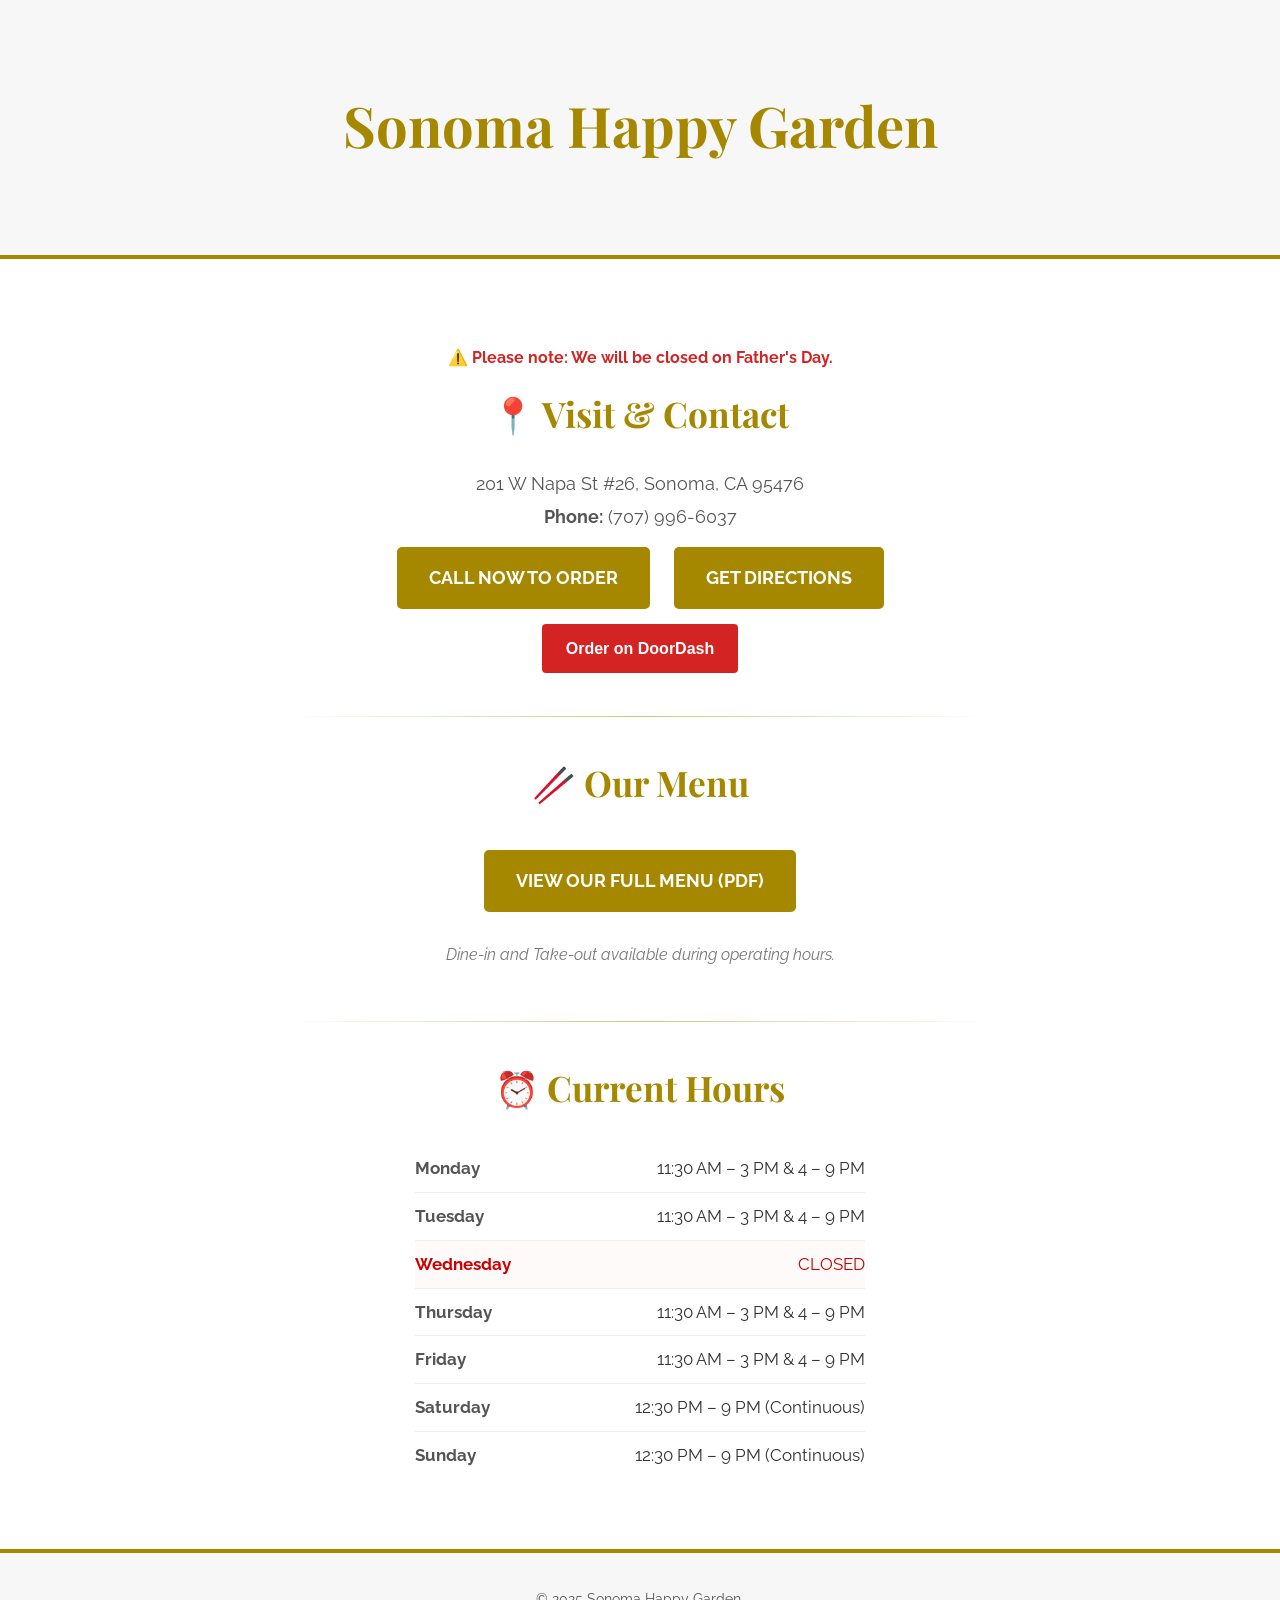
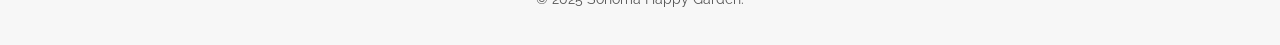
==== index.html @ 8aad2617 "Add notice about closure on Father's Day" ====
<!DOCTYPE html>
<html lang="en">
<head>
    <meta charset="UTF-8">
    <meta name="viewport" content="width=device-width, initial-scale=1.0">
    <title>Sonoma Happy Garden - Menu & Location</title>
    <link rel="stylesheet" href="styles.css">
    <link href="https://fonts.googleapis.com/css2?family=Playfair+Display:wght@700&family=Raleway:wght=400&display=swap" rel="stylesheet">
</head>
<body>

    <header class="hero">
        <h1>Sonoma Happy Garden</h1>
    </header>

    <main>
        <section id="info">
            <p class="notice" style="color: #D32323; font-weight: bold; margin-bottom: 15px;">⚠️ Please note: We will be closed on Father's Day.</p>
            <h2>📍 Visit & Contact</h2>
            <p class="address">201 W Napa St #26, Sonoma, CA 95476</p>
            <p class="address"><strong>Phone:</strong> (707) 996-6037</p>
            
            <a href="tel:7079966037" class="button primary secondary">Call Now to Order</a>
            
            <a href="https://maps.google.com/?cid=13351621190458677030&g_mp=Cidnb29nbGUubWFwcy5wbGFjZXMudjEuUGxhY2VzLlNlYXJjaFRleHQ" target="_blank" class="button primary secondary">Get Directions</a>

            <a href="https://www.doordash.com/store/sonoma-happy-garden-sonoma-36709926/" 
               target="_blank" 
               style="display: inline-block; 
                      background-color: #D32323; 
                      color: #ffffff; 
                      padding: 12px 24px; 
                      text-decoration: none; 
                      border-radius: 4px; 
                      font-weight: 600; 
                      margin: 5px; 
                      font-family: -apple-system, BlinkMacSystemFont, 'Segoe UI', Roboto, Helvetica, Arial, sans-serif;
                      font-size: 16px;
                      border: none;
                      transition: opacity 0.2s;">
               Order on DoorDash
            </a>
            
        </section>
        
        <hr>

        <section id="menu">
            <h2>🥢 Our Menu</h2>
            <p>
                <a href="https://therocketsloth.github.io/sonomahappygarden/menu.pdf" target="_blank" class="button primary">
                    View Our Full Menu (PDF)
                </a>
            </p>
            <p class="menu-note">
                Dine-in and Take-out available during operating hours.
            </p>
        </section>

        <hr>

        <section id="hours">
            <h2>⏰ Current Hours</h2>
            <ul class="hours-list">
                <li><span>Monday</span> <span>11:30 AM – 3 PM & 4 – 9 PM</span></li>
                <li><span>Tuesday</span> <span>11:30 AM – 3 PM & 4 – 9 PM</span></li>
                <li class="closed"><span>Wednesday</span> <span>CLOSED</span></li>
                <li><span>Thursday</span> <span>11:30 AM – 3 PM & 4 – 9 PM</span></li>
                <li><span>Friday</span> <span>11:30 AM – 3 PM & 4 – 9 PM</span></li>
                <li><span>Saturday</span> <span>12:30 PM – 9 PM (Continuous)</span></li>
                <li><span>Sunday</span> <span>12:30 PM – 9 PM (Continuous)</span></li>
            </ul>
        </section>
    </main>

    <footer>
        <p>© 2025 Sonoma Happy Garden.</p>
    </footer>

</body>
</html>
---- styles.css ----
/* Basic Reset and Font Imports */
body {
    margin: 0;
    padding: 0;
    font-family: 'Raleway', sans-serif;
    color: #333; /* Dark text color (Charcoal) */
    background-color: #ffffff; /* White background */
    line-height: 1.6;
}

/* Headings and Titles - Elegant Font */
h1, h2 {
    font-family: 'Playfair Display', serif;
    color: #a58800; /* Richer Gold/Brass accent color */
    text-align: center;
    margin-top: 0;
}

h1 {
    font-size: 3.5em; 
    margin-bottom: 0.1em;
}

h2 {
    font-size: 2.2em;
    margin-bottom: 0.8em;
}

/* Header/Hero Section */
.hero {
    background-color: #f7f7f7; /* Light gray background for the header */
    padding: 80px 20px;
    text-align: center;
    border-bottom: 4px solid #a58800;
}

/* Main Content Layout */
main {
    max-width: 700px;
    margin: 40px auto;
    padding: 0 20px;
}

section {
    padding: 30px 0;
    text-align: center;
}

.address {
    font-size: 1.1em;
    margin: 5px 0;
    color: #555; /* Slightly lighter body text */
}

.menu-note {
    font-style: italic;
    color: #777;
    margin-top: 20px;
}

hr {
    border: 0;
    height: 1px;
    background-image: linear-gradient(to right, rgba(165, 136, 0, 0), rgba(165, 136, 0, 0.5), rgba(165, 136, 0, 0));
}

/* --- IMPROVED HOURS STYLING --- */
.hours-list {
    list-style-type: none;
    padding: 0;
    margin: 0 auto;
    width: 100%;
    max-width: 450px; /* Constrain width for cleaner presentation */
}

.hours-list li {
    display: flex; /* Use flex to separate Day and Time */
    justify-content: space-between; /* Push Day to left, Time to right */
    padding: 10px 0;
    font-size: 1.05em;
    border-bottom: 1px solid #eee; /* Subtle separator */
}

.hours-list li:last-child {
    border-bottom: none;
}

.hours-list li span:first-child {
    font-weight: bold; /* Make the day stand out */
    color: #555;
}

.hours-list .closed {
    color: #cc0000; /* Red color for CLOSED day */
    background-color: #fffafa; /* Very light red background for the closed row */
}

.hours-list .closed span:first-child {
    font-weight: bold;
    color: #cc0000;
}
/* --- END IMPROVED HOURS STYLING --- */


/* Menu Button Styling */
.button {
    display: inline-block;
    padding: 15px 30px;
    margin: 10px;
    text-decoration: none;
    text-transform: uppercase;
    font-weight: bold;
    border-radius: 5px;
    transition: background-color 0.3s, color 0.3s, border-color 0.3s;
    font-size: 1.1em;
}

.button.primary {
    background-color: #a58800;
    color: #ffffff;
    border: 2px solid #a58800;
}

.button.primary:hover {
    background-color: #bfa000;
    color: #ffffff;
    border-color: #bfa000;
    box-shadow: 0 4px 10px rgba(165, 136, 0, 0.2);
}

/* Footer */
footer {
    background-color: #f7f7f7;
    padding: 20px;
    text-align: center;
    font-size: 0.9em;
    border-top: 4px solid #a58800;
    color: #555;
}

/* Mobile Responsiveness */
@media (max-width: 600px) {
    h1 {
        font-size: 2.5em;
    }

    .hero {
        padding: 50px 10px;
    }

    .button {
        display: block;
        width: 80%;
        margin: 10px auto;
        padding: 12px 20px;
    }
}
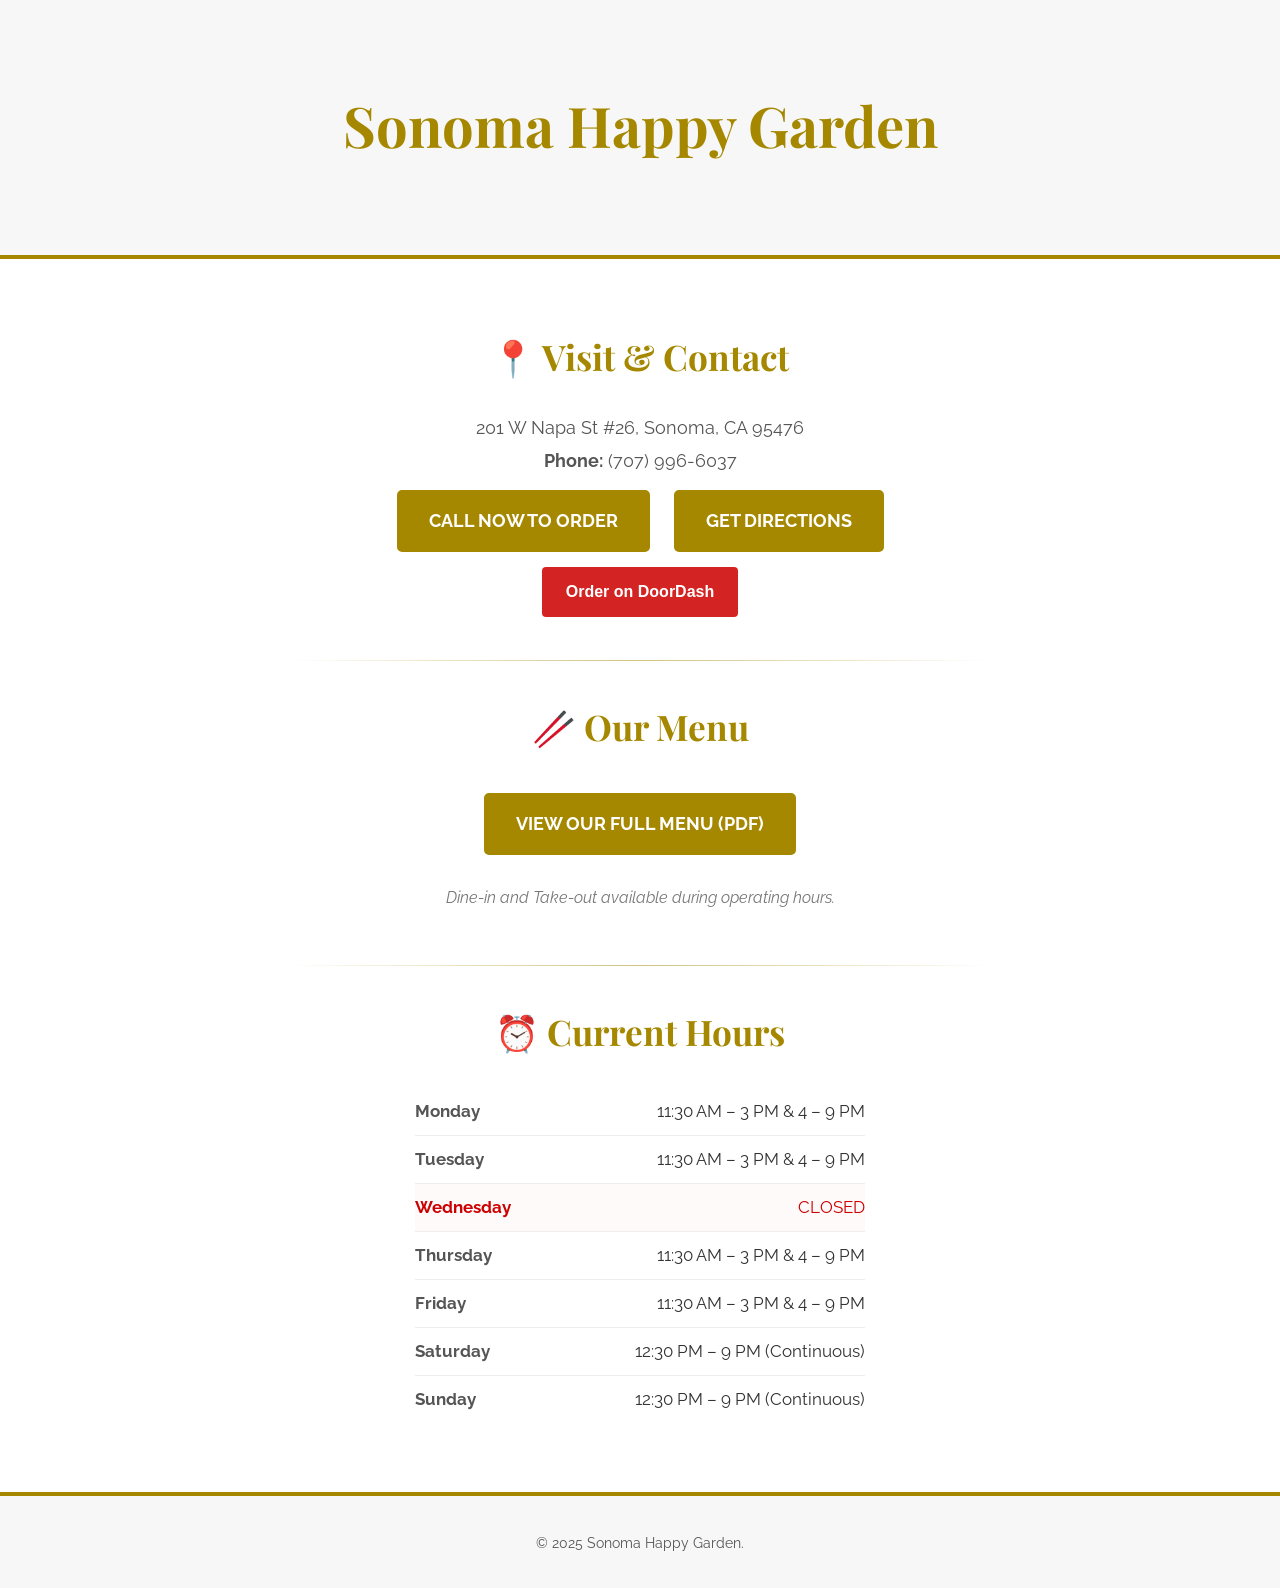
==== commit 61e8c98d: "Remove Father's Day closure notice from index.html Removed notice about closure on Father's Day." ====
--- a/index.html
+++ b/index.html
@@ -15,7 +15,6 @@
 
     <main>
         <section id="info">
-            <p class="notice" style="color: #D32323; font-weight: bold; margin-bottom: 15px;">⚠️ Please note: We will be closed on Father's Day.</p>
             <h2>📍 Visit & Contact</h2>
             <p class="address">201 W Napa St #26, Sonoma, CA 95476</p>
             <p class="address"><strong>Phone:</strong> (707) 996-6037</p>
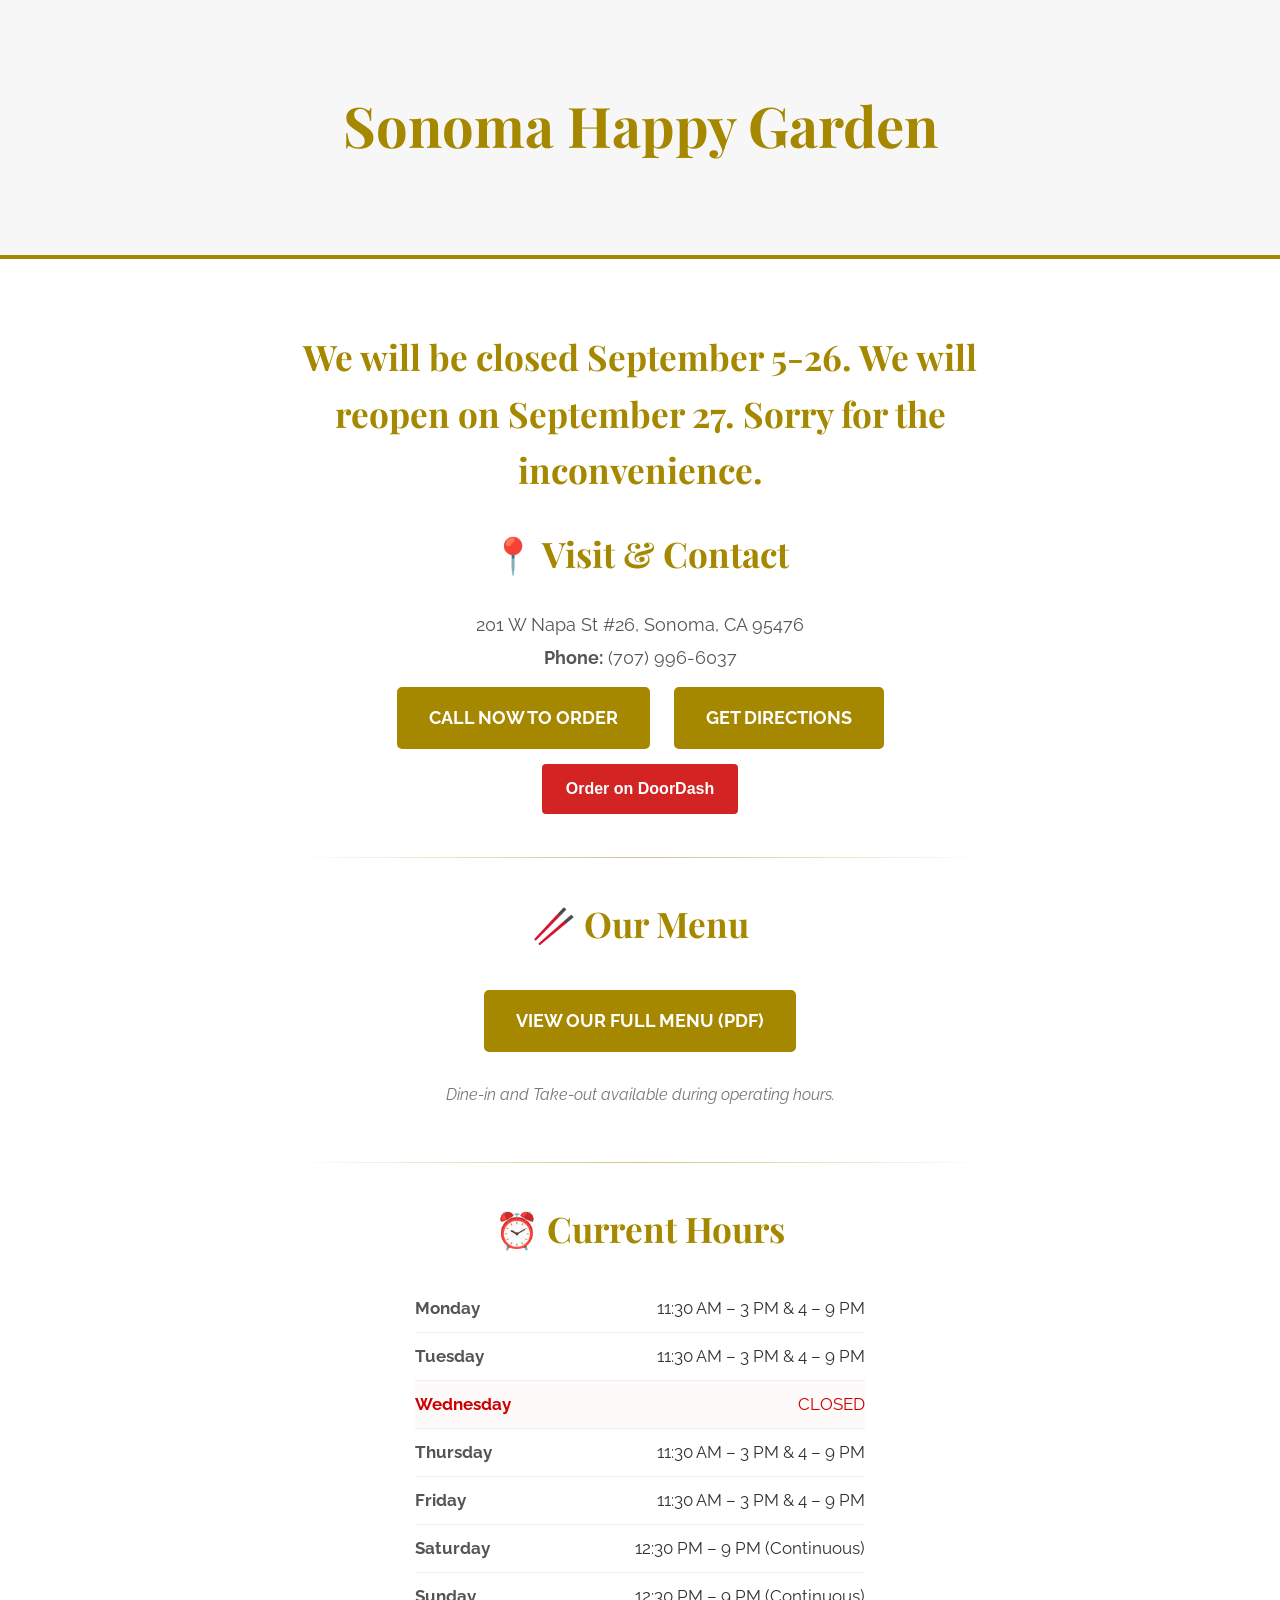
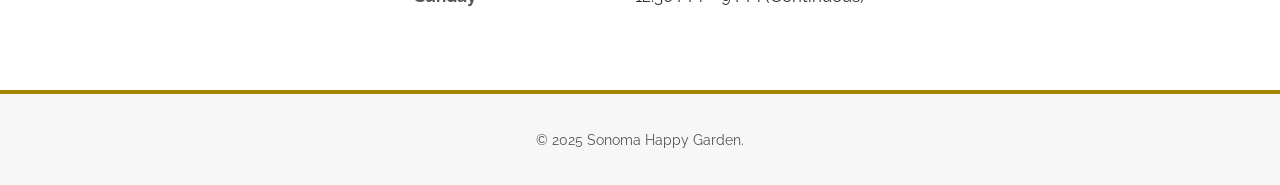
==== commit ea040b9a: "notice" ====
--- a/index.html
+++ b/index.html
@@ -15,6 +15,7 @@
 
     <main>
         <section id="info">
+            <h2>We will be closed September 5-26. We will reopen on September 27. Sorry for the inconvenience.</h2>
             <h2>📍 Visit & Contact</h2>
             <p class="address">201 W Napa St #26, Sonoma, CA 95476</p>
             <p class="address"><strong>Phone:</strong> (707) 996-6037</p>
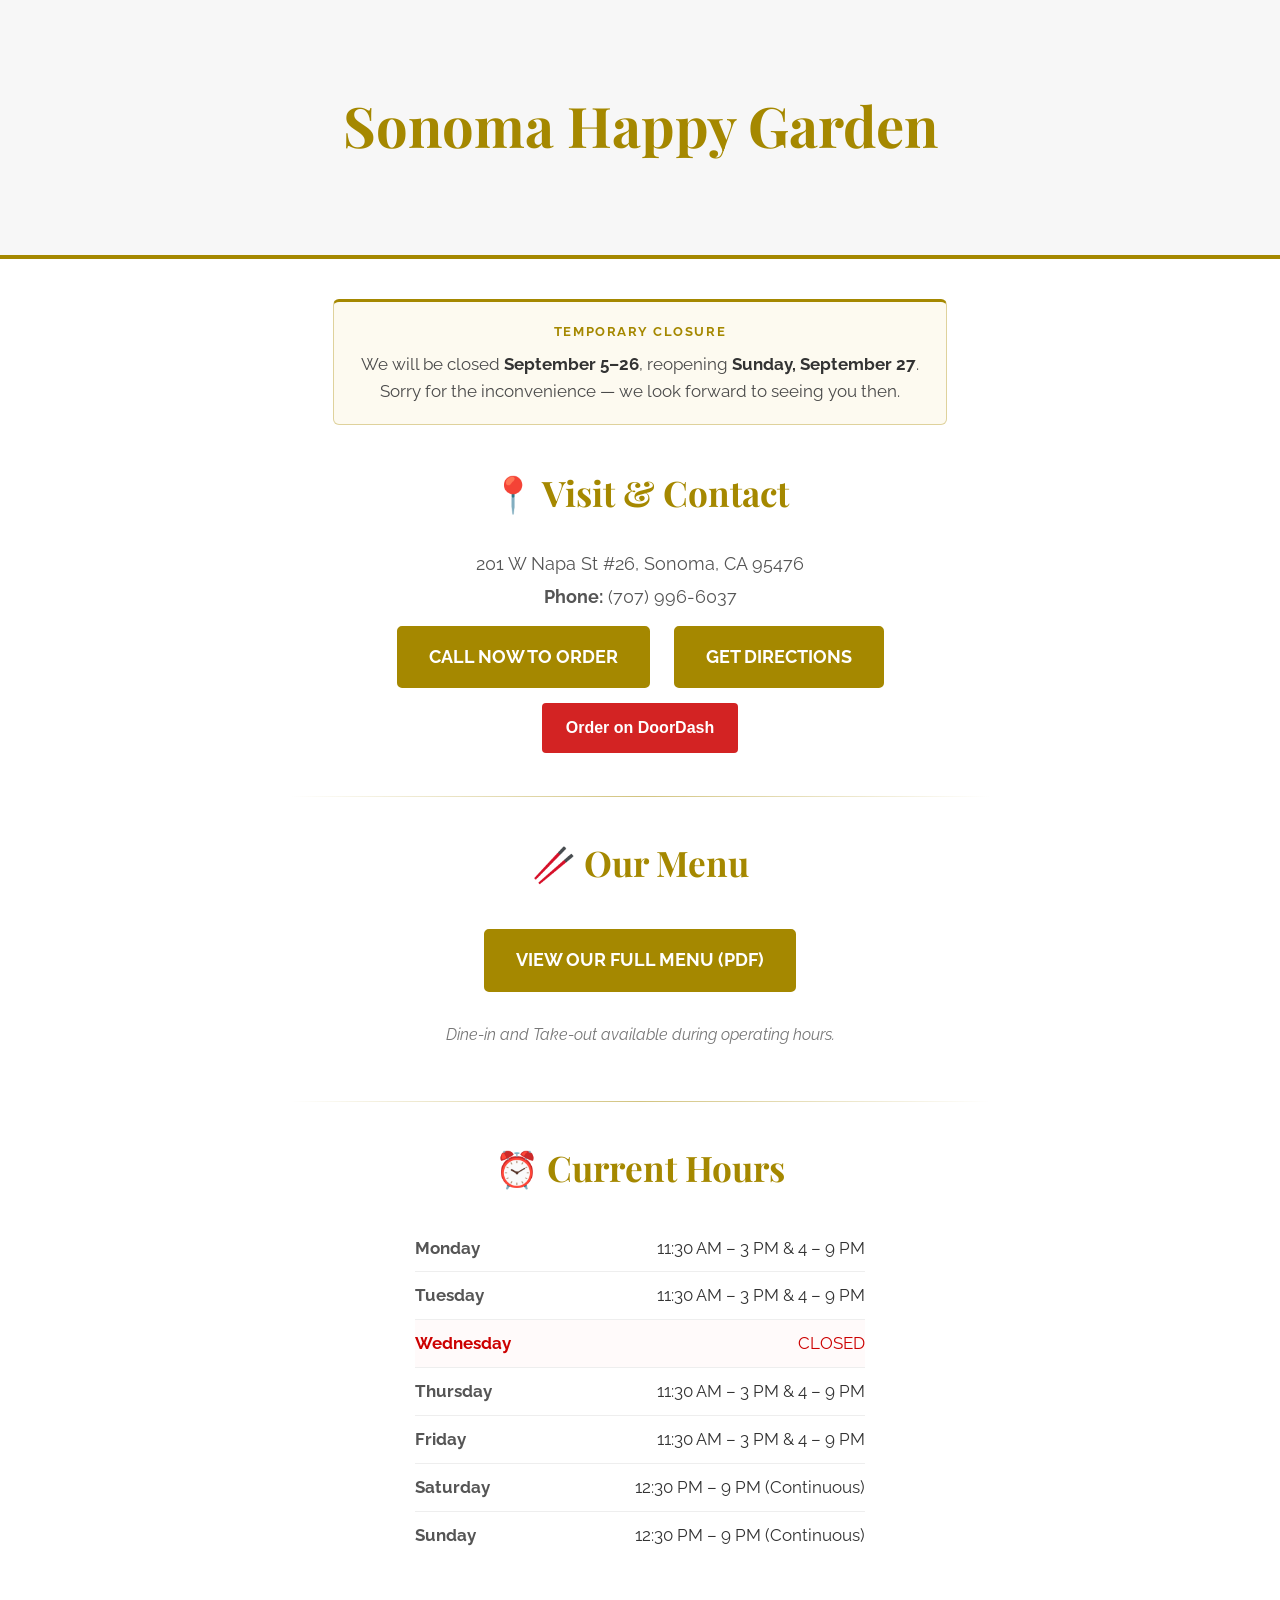
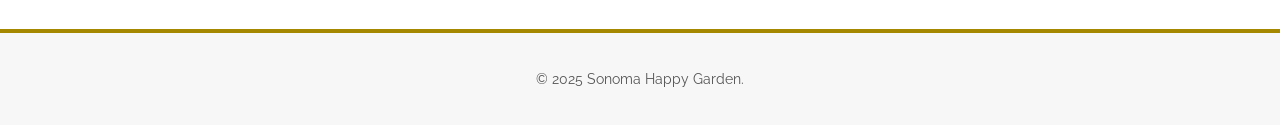
==== commit 695350c6: "update" ====
--- a/index.html
+++ b/index.html
@@ -14,8 +14,12 @@
     </header>
 
     <main>
+        <div class="notice" role="status">
+            <p class="notice-label">Temporary Closure</p>
+            <p class="notice-text">We will be closed <strong>September 5&ndash;26</strong>, reopening <strong>Sunday, September 27</strong>. Sorry for the inconvenience &mdash; we look forward to seeing you then.</p>
+        </div>
+
         <section id="info">
-            <h2>We will be closed September 5-26. We will reopen on September 27. Sorry for the inconvenience.</h2>
             <h2>📍 Visit & Contact</h2>
             <p class="address">201 W Napa St #26, Sonoma, CA 95476</p>
             <p class="address"><strong>Phone:</strong> (707) 996-6037</p>
--- a/styles.css
+++ b/styles.css
@@ -102,6 +102,40 @@
 /* --- END IMPROVED HOURS STYLING --- */
 
 
+/* --- CLOSURE / ANNOUNCEMENT NOTICE --- */
+.notice {
+    background-color: #fdfaf0;
+    border: 1px solid rgba(165, 136, 0, 0.35);
+    border-top: 3px solid #a58800;
+    border-radius: 6px;
+    max-width: 560px;
+    margin: 0 auto 10px;
+    padding: 20px 26px;
+    text-align: center;
+}
+
+.notice-label {
+    font-family: 'Raleway', sans-serif;
+    font-size: 0.8em;
+    font-weight: bold;
+    text-transform: uppercase;
+    letter-spacing: 0.12em;
+    color: #a58800;
+    margin: 0 0 8px;
+}
+
+.notice-text {
+    font-size: 1.05em;
+    color: #4a4a4a;
+    margin: 0;
+}
+
+.notice-text strong {
+    color: #333;
+    white-space: nowrap;
+}
+/* --- END NOTICE --- */
+
 /* Menu Button Styling */
 .button {
     display: inline-block;
@@ -140,6 +174,10 @@
 
 /* Mobile Responsiveness */
 @media (max-width: 600px) {
+    .notice {
+        padding: 16px 18px;
+    }
+
     h1 {
         font-size: 2.5em;
     }
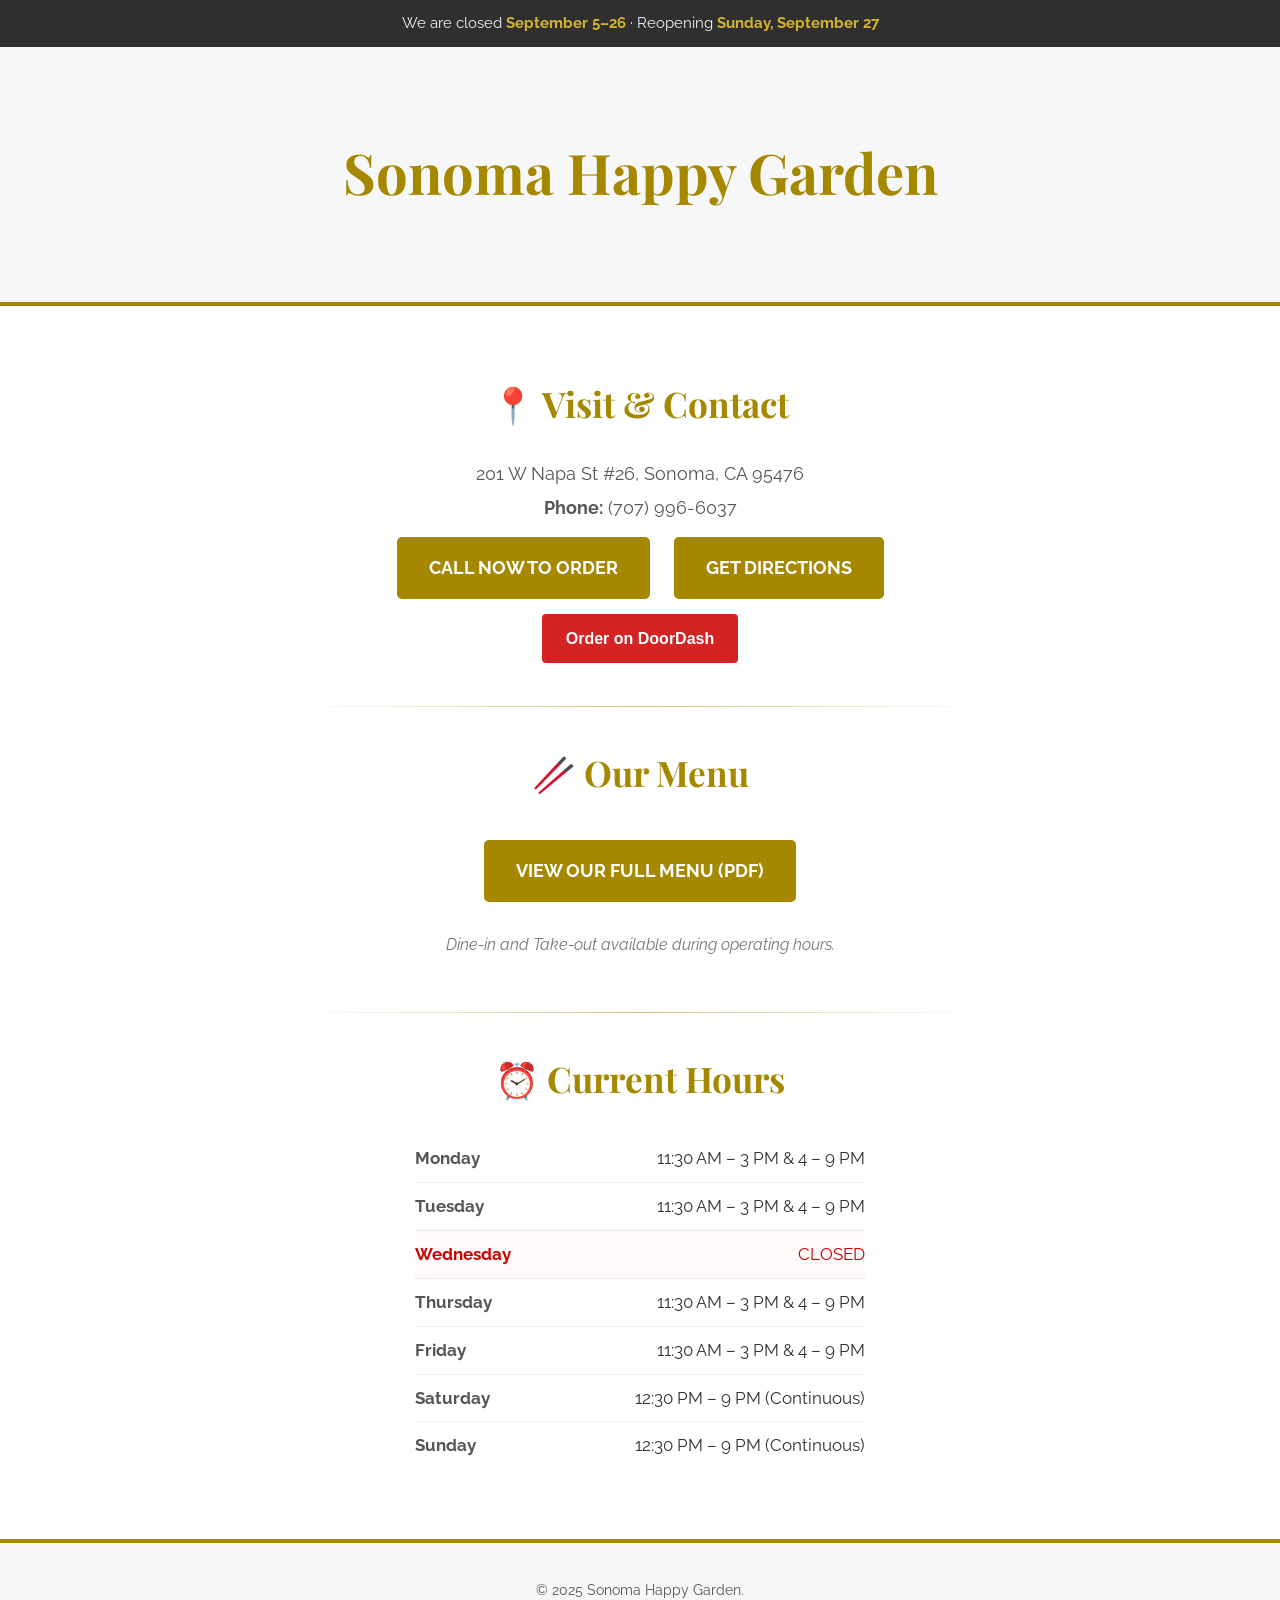
==== commit 2a165317: "update" ====
--- a/index.html
+++ b/index.html
@@ -9,16 +9,15 @@
 </head>
 <body>
 
+    <div class="announcement" role="status">
+        We are closed <strong>September 5&ndash;26</strong> &middot; Reopening <strong>Sunday, September 27</strong>
+    </div>
+
     <header class="hero">
         <h1>Sonoma Happy Garden</h1>
     </header>
 
     <main>
-        <div class="notice" role="status">
-            <p class="notice-label">Temporary Closure</p>
-            <p class="notice-text">We will be closed <strong>September 5&ndash;26</strong>, reopening <strong>Sunday, September 27</strong>. Sorry for the inconvenience &mdash; we look forward to seeing you then.</p>
-        </div>
-
         <section id="info">
             <h2>📍 Visit & Contact</h2>
             <p class="address">201 W Napa St #26, Sonoma, CA 95476</p>
--- a/styles.css
+++ b/styles.css
@@ -102,39 +102,24 @@
 /* --- END IMPROVED HOURS STYLING --- */
 
 
-/* --- CLOSURE / ANNOUNCEMENT NOTICE --- */
-.notice {
-    background-color: #fdfaf0;
-    border: 1px solid rgba(165, 136, 0, 0.35);
-    border-top: 3px solid #a58800;
-    border-radius: 6px;
-    max-width: 560px;
-    margin: 0 auto 10px;
-    padding: 20px 26px;
+
+/* --- ANNOUNCEMENT BAR --- */
+.announcement {
+    background-color: #2f2f2f;
+    color: #f2f2f2;
+    font-family: 'Raleway', sans-serif;
+    font-size: 0.95em;
+    line-height: 1.5;
     text-align: center;
+    padding: 12px 20px;
 }
 
-.notice-label {
-    font-family: 'Raleway', sans-serif;
-    font-size: 0.8em;
+.announcement strong {
+    color: #d4b52e;
     font-weight: bold;
-    text-transform: uppercase;
-    letter-spacing: 0.12em;
-    color: #a58800;
-    margin: 0 0 8px;
-}
-
-.notice-text {
-    font-size: 1.05em;
-    color: #4a4a4a;
-    margin: 0;
-}
-
-.notice-text strong {
-    color: #333;
     white-space: nowrap;
 }
-/* --- END NOTICE --- */
+/* --- END ANNOUNCEMENT BAR --- */
 
 /* Menu Button Styling */
 .button {
@@ -174,8 +159,9 @@
 
 /* Mobile Responsiveness */
 @media (max-width: 600px) {
-    .notice {
-        padding: 16px 18px;
+    .announcement {
+        font-size: 0.85em;
+        padding: 10px 14px;
     }
 
     h1 {
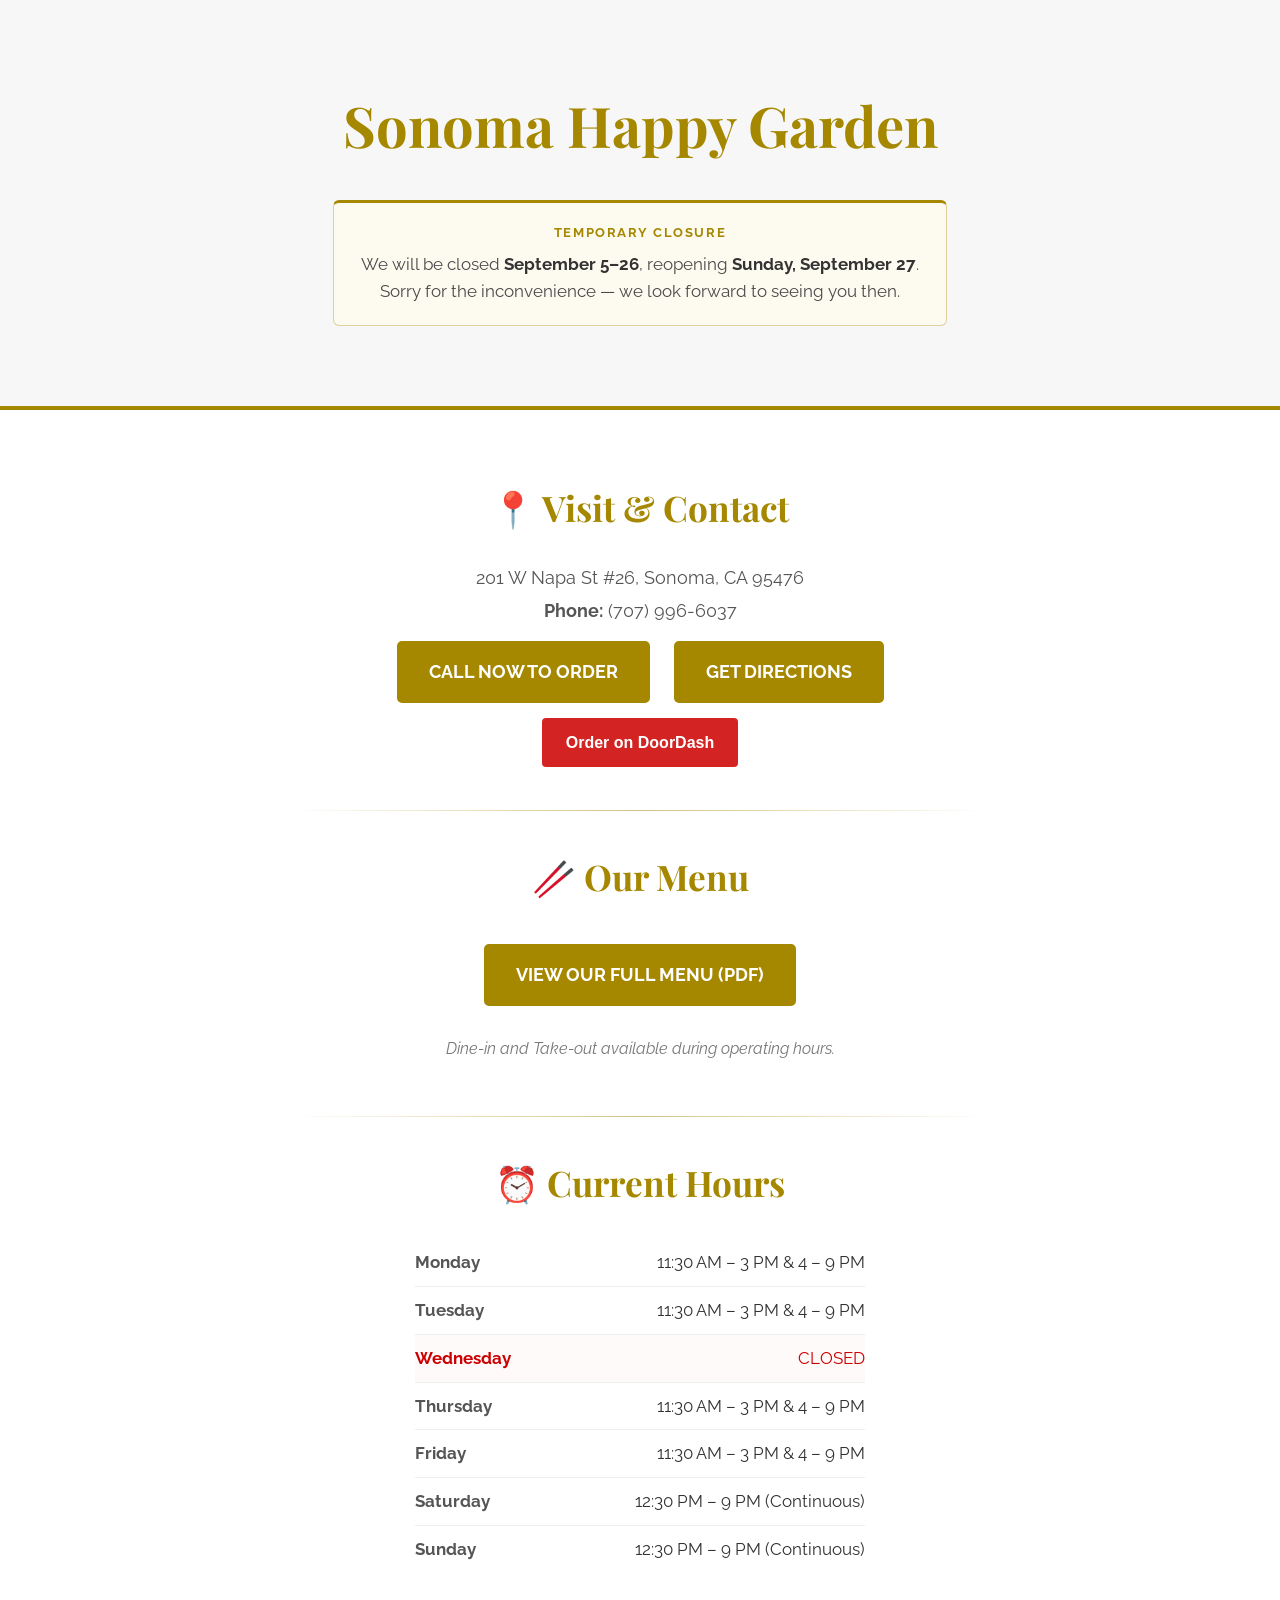
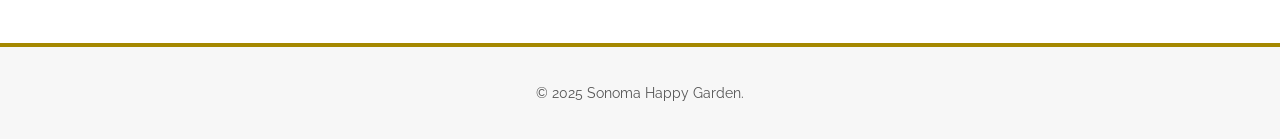
==== commit 9a065775: "revert" ====
--- a/index.html
+++ b/index.html
@@ -9,12 +9,13 @@
 </head>
 <body>
 
-    <div class="announcement" role="status">
-        We are closed <strong>September 5&ndash;26</strong> &middot; Reopening <strong>Sunday, September 27</strong>
-    </div>
-
     <header class="hero">
         <h1>Sonoma Happy Garden</h1>
+
+        <div class="notice" role="status">
+            <p class="notice-label">Temporary Closure</p>
+            <p class="notice-text">We will be closed <strong>September 5&ndash;26</strong>, reopening <strong>Sunday, September 27</strong>. Sorry for the inconvenience &mdash; we look forward to seeing you then.</p>
+        </div>
     </header>
 
     <main>
--- a/styles.css
+++ b/styles.css
@@ -103,23 +103,40 @@
 
 
 
-/* --- ANNOUNCEMENT BAR --- */
-.announcement {
-    background-color: #2f2f2f;
-    color: #f2f2f2;
-    font-family: 'Raleway', sans-serif;
-    font-size: 0.95em;
-    line-height: 1.5;
+/* --- CLOSURE / ANNOUNCEMENT NOTICE --- */
+.notice {
+    background-color: #fdfaf0;
+    border: 1px solid rgba(165, 136, 0, 0.35);
+    border-top: 3px solid #a58800;
+    border-radius: 6px;
+    max-width: 560px;
+    margin: 30px auto 0;
+    padding: 20px 26px;
     text-align: center;
-    padding: 12px 20px;
 }
 
-.announcement strong {
-    color: #d4b52e;
+.notice-label {
+    font-family: 'Raleway', sans-serif;
+    font-size: 0.8em;
     font-weight: bold;
+    text-transform: uppercase;
+    letter-spacing: 0.12em;
+    color: #a58800;
+    margin: 0 0 8px;
+}
+
+.notice-text {
+    font-size: 1.05em;
+    color: #4a4a4a;
+    margin: 0;
+    line-height: 1.6;
+}
+
+.notice-text strong {
+    color: #333;
     white-space: nowrap;
 }
-/* --- END ANNOUNCEMENT BAR --- */
+/* --- END NOTICE --- */
 
 /* Menu Button Styling */
 .button {
@@ -159,9 +176,9 @@
 
 /* Mobile Responsiveness */
 @media (max-width: 600px) {
-    .announcement {
-        font-size: 0.85em;
-        padding: 10px 14px;
+    .notice {
+        margin-top: 24px;
+        padding: 16px 18px;
     }
 
     h1 {
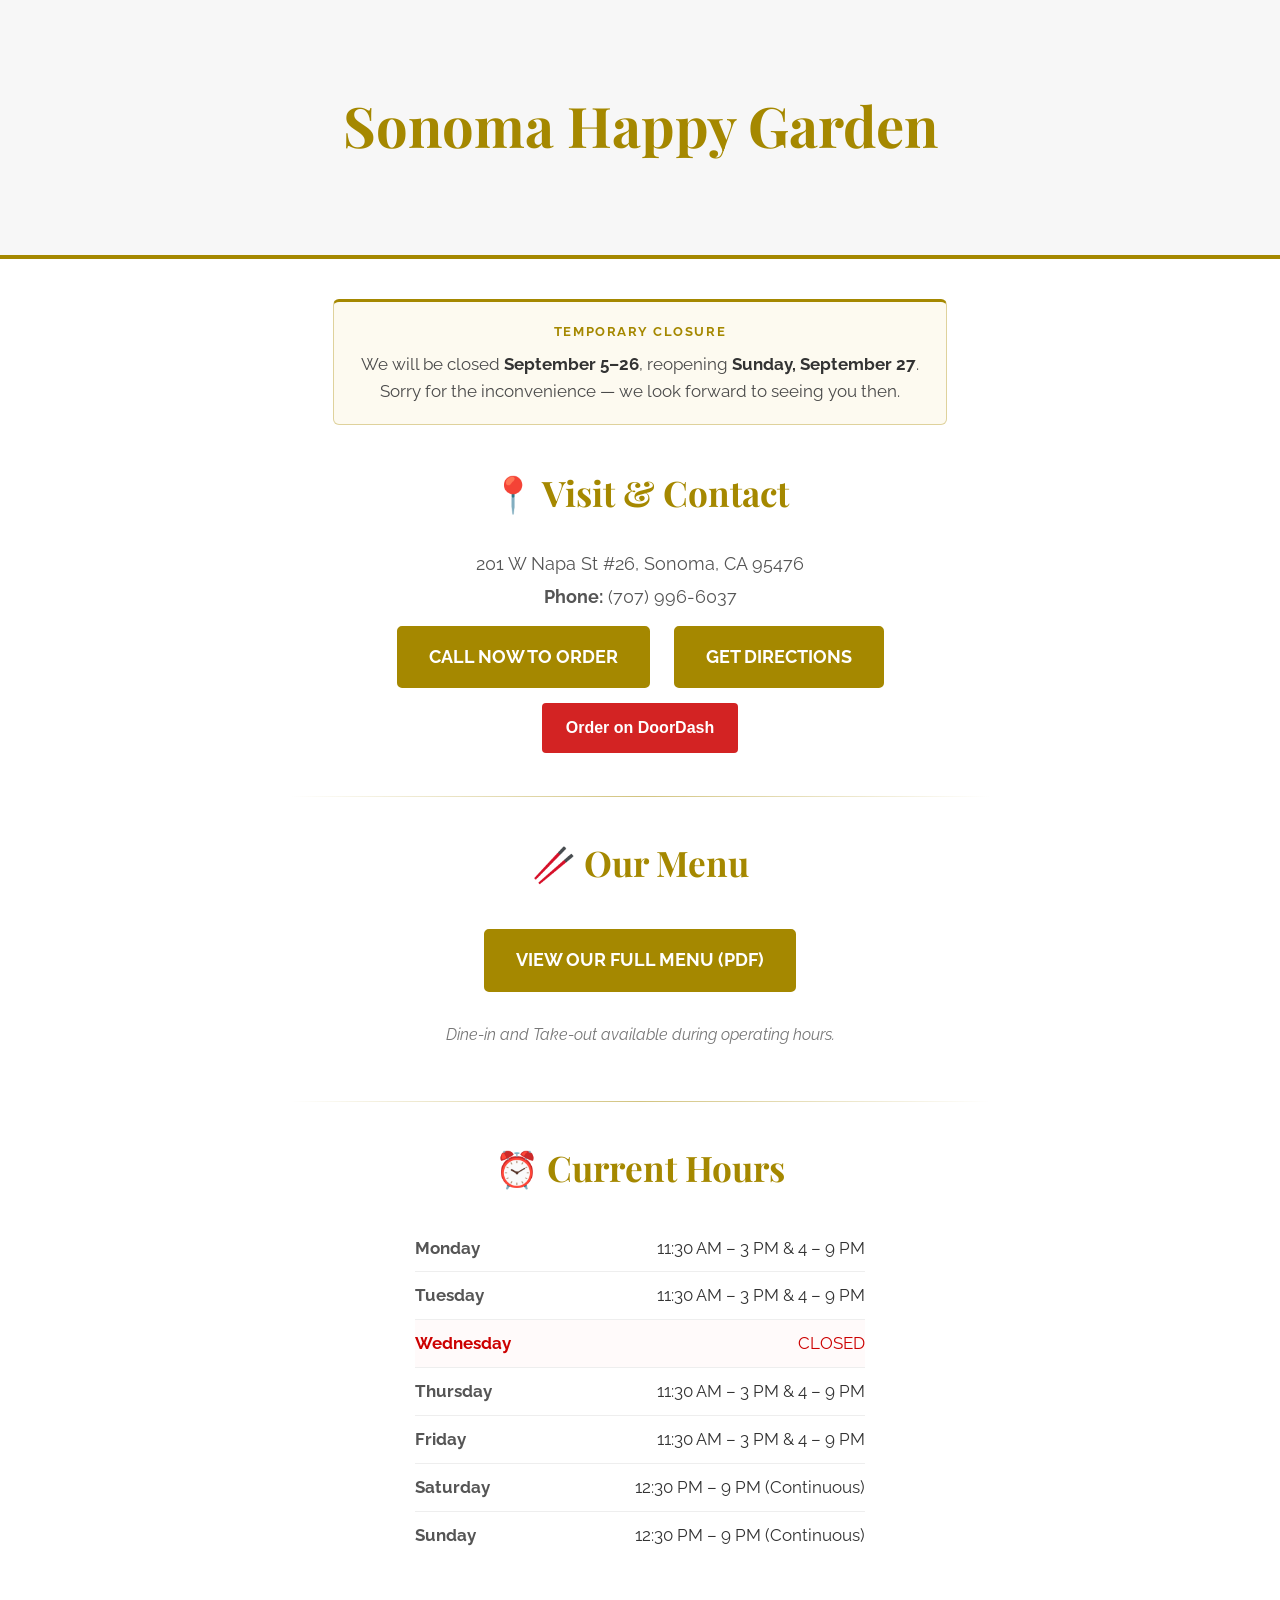
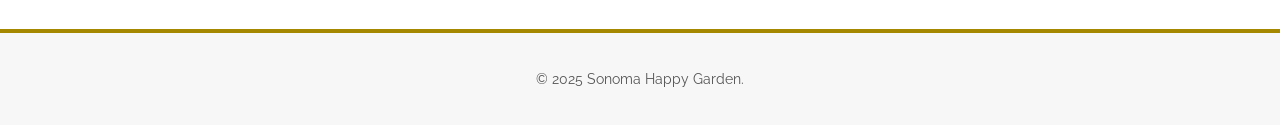
==== commit e95f2aa9: "revert" ====
--- a/index.html
+++ b/index.html
@@ -11,14 +11,14 @@
 
     <header class="hero">
         <h1>Sonoma Happy Garden</h1>
+    </header>
 
+    <main>
         <div class="notice" role="status">
             <p class="notice-label">Temporary Closure</p>
             <p class="notice-text">We will be closed <strong>September 5&ndash;26</strong>, reopening <strong>Sunday, September 27</strong>. Sorry for the inconvenience &mdash; we look forward to seeing you then.</p>
         </div>
-    </header>
 
-    <main>
         <section id="info">
             <h2>📍 Visit & Contact</h2>
             <p class="address">201 W Napa St #26, Sonoma, CA 95476</p>
--- a/styles.css
+++ b/styles.css
@@ -102,7 +102,6 @@
 /* --- END IMPROVED HOURS STYLING --- */
 
 
-
 /* --- CLOSURE / ANNOUNCEMENT NOTICE --- */
 .notice {
     background-color: #fdfaf0;
@@ -110,7 +109,7 @@
     border-top: 3px solid #a58800;
     border-radius: 6px;
     max-width: 560px;
-    margin: 30px auto 0;
+    margin: 0 auto 10px;
     padding: 20px 26px;
     text-align: center;
 }
@@ -129,7 +128,6 @@
     font-size: 1.05em;
     color: #4a4a4a;
     margin: 0;
-    line-height: 1.6;
 }
 
 .notice-text strong {
@@ -177,7 +175,6 @@
 /* Mobile Responsiveness */
 @media (max-width: 600px) {
     .notice {
-        margin-top: 24px;
         padding: 16px 18px;
     }
 
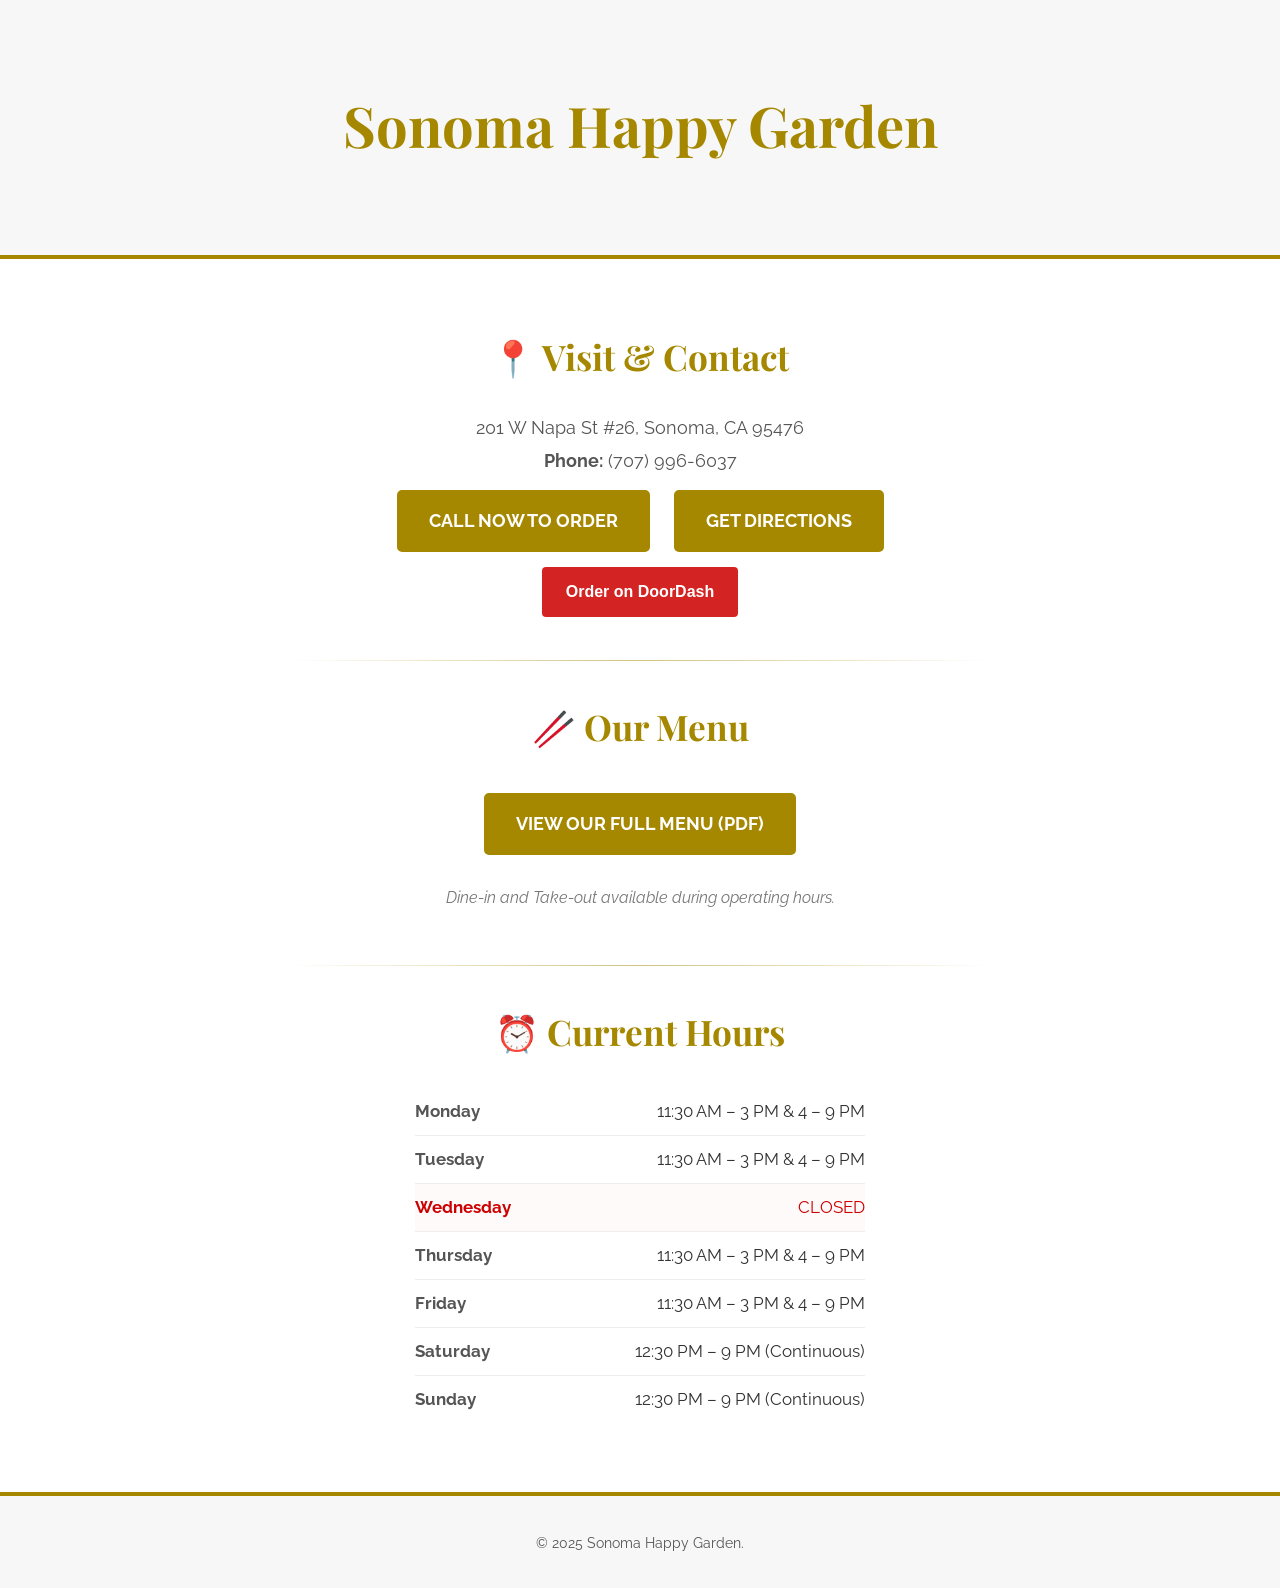
==== commit ecb3cd6c: "Remove outdated temporary closure notice Closure period (Sept 5-26) has passed.  Co-Authored-By: Cla" ====
--- a/index.html
+++ b/index.html
@@ -14,11 +14,6 @@
     </header>
 
     <main>
-        <div class="notice" role="status">
-            <p class="notice-label">Temporary Closure</p>
-            <p class="notice-text">We will be closed <strong>September 5&ndash;26</strong>, reopening <strong>Sunday, September 27</strong>. Sorry for the inconvenience &mdash; we look forward to seeing you then.</p>
-        </div>
-
         <section id="info">
             <h2>📍 Visit & Contact</h2>
             <p class="address">201 W Napa St #26, Sonoma, CA 95476</p>
